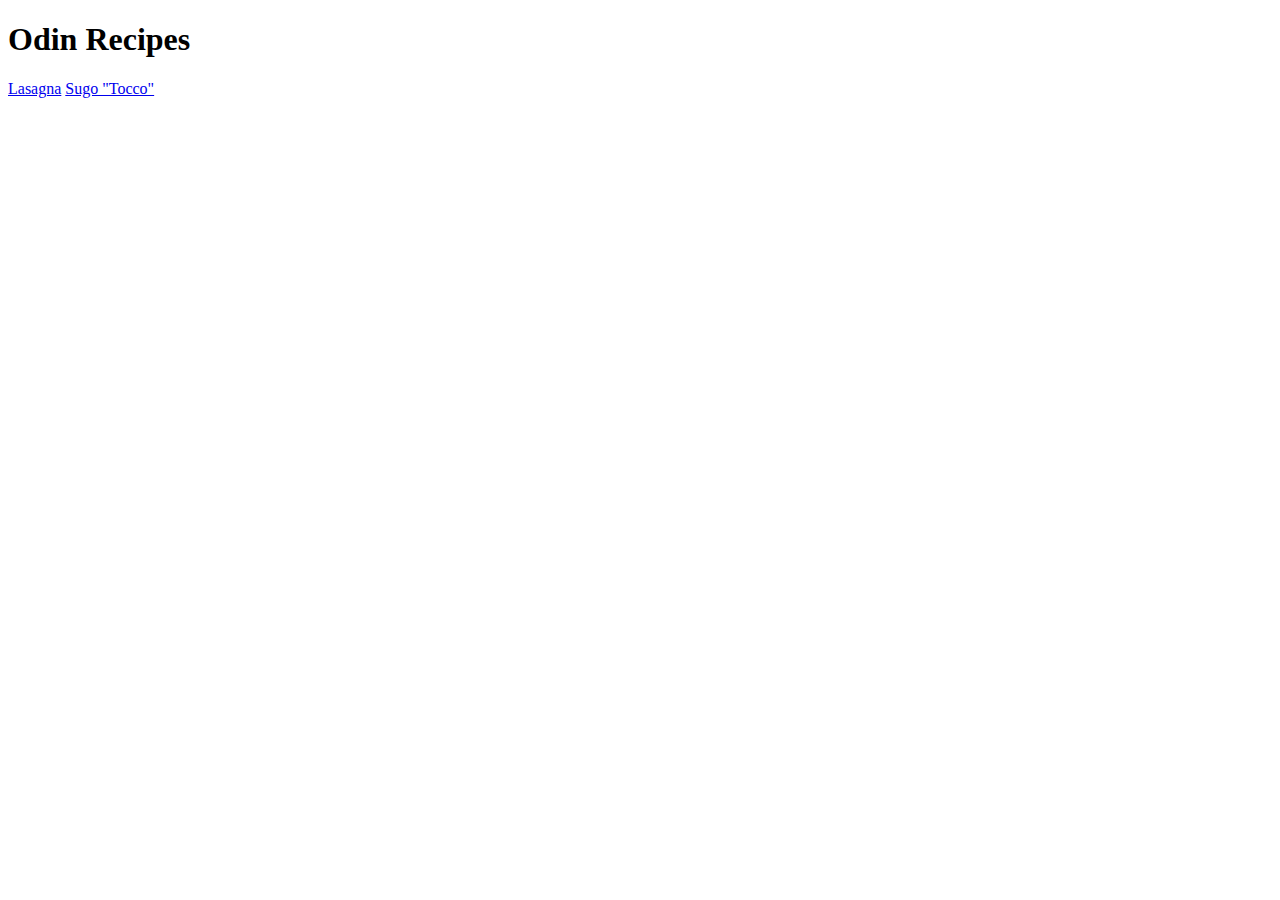
==== index.html @ 6c4b2984 "add lasagna and tocco pages" ====
<!DOCTYPE html>
<html lang="en">

<head>
    <meta charset="UTF-8">
    <meta name="viewport" content="width=device-width, initial-scale=1.0">
    <title>Odin Recipes</title>
</head>

<body>
    <h1>Odin Recipes</h1>
    <a href="recipes/lasagna.html">Lasagna</a>
    <a href="recipes/tocco.html">Sugo "Tocco"</a>

</html>
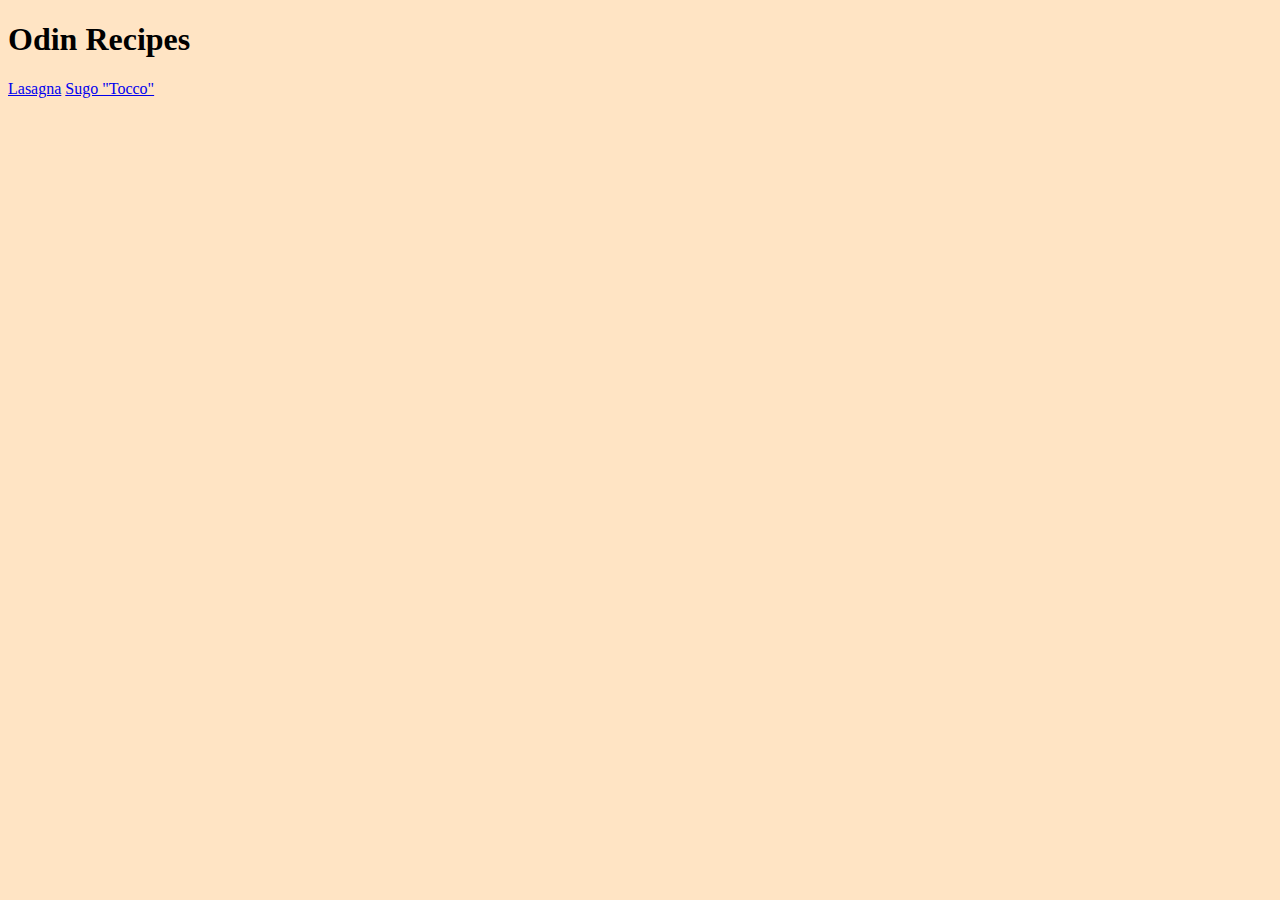
==== commit e39fa6c4: "add css" ====
--- a/index.html
+++ b/index.html
@@ -4,6 +4,7 @@
 <head>
     <meta charset="UTF-8">
     <meta name="viewport" content="width=device-width, initial-scale=1.0">
+    <link href="style.css" rel="stylesheet">
     <title>Odin Recipes</title>
 </head>
 
--- a/style.css
+++ b/style.css
@@ -0,0 +1,4 @@
+body {
+    box-sizing: border-box;
+    background-color: bisque;
+}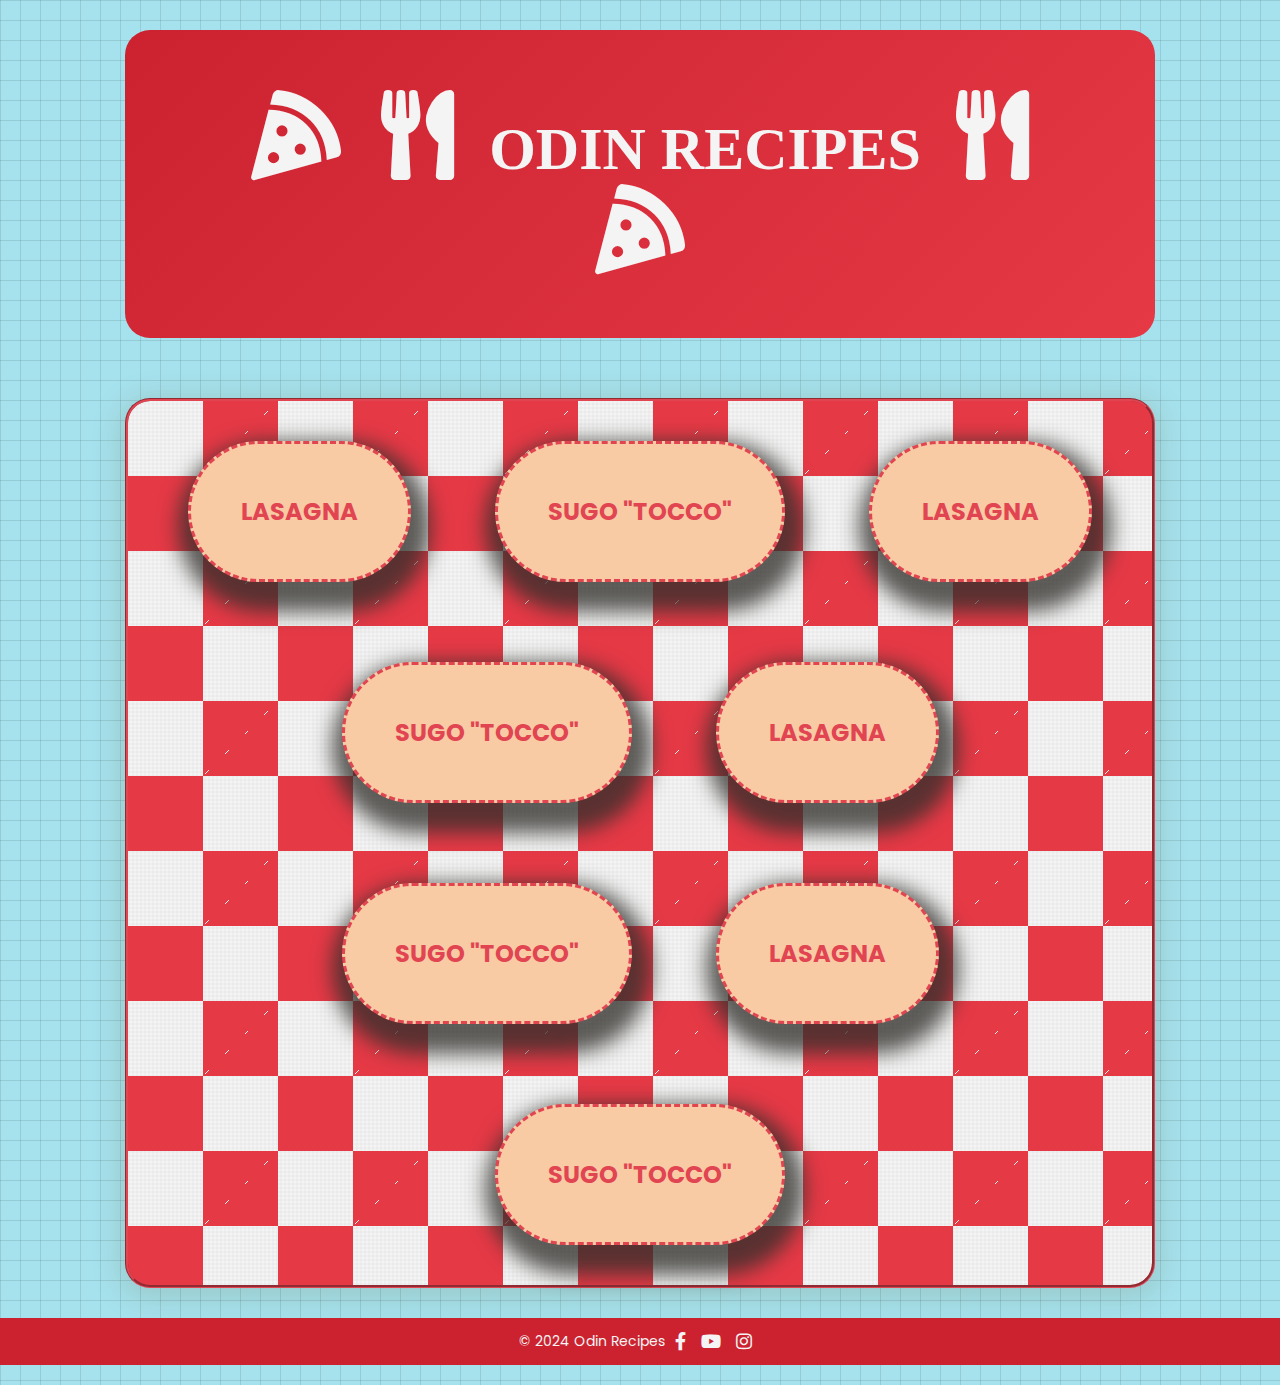
==== commit 40ace7fd: "modified css and recipes page" ====
--- a/index.html
+++ b/index.html
@@ -5,12 +5,78 @@
     <meta charset="UTF-8">
     <meta name="viewport" content="width=device-width, initial-scale=1.0">
     <link href="style.css" rel="stylesheet">
+    <link href="https://fonts.googleapis.com/css2?family=Poppins:wght@400;600&display=swap" rel="stylesheet">
+    <link rel="stylesheet" href="https://cdnjs.cloudflare.com/ajax/libs/font-awesome/5.15.4/css/all.min.css">
     <title>Odin Recipes</title>
 </head>
 
 <body>
-    <h1>Odin Recipes</h1>
-    <a href="recipes/lasagna.html">Lasagna</a>
-    <a href="recipes/tocco.html">Sugo "Tocco"</a>
+
+    <header class="main-header">
+        <h1>
+            <i class="fas fa-pizza-slice"></i></i><i class="fas fa-utensils"></i>
+            Odin Recipes
+            <i class="fas fa-utensils"></i><i class="fas fa-pizza-slice"></i>
+
+        </h1>
+    </header>
+
+    <div class="camera-body"></div>
+
+    <section class="main-section">
+
+        <div class="table-items">
+
+            <div class="recipe-list">
+
+                <div class="recipe-title">
+                    <a href="recipes/lasagna.html">Lasagna</a>
+                </div>
+                <div class="recipe-title">
+                    <a href="recipes/tocco.html">Sugo "Tocco"</a>
+                </div>
+                <div class="recipe-title">
+                    <a href="recipes/lasagna.html">Lasagna</a>
+                </div>
+                <div class="recipe-title">
+                    <a href="recipes/tocco.html">Sugo "Tocco"</a>
+                </div>
+
+                <div class="recipe-title">
+                    <a href="recipes/lasagna.html">Lasagna</a>
+                </div>
+                <div class="recipe-title">
+                    <a href="recipes/tocco.html">Sugo "Tocco"</a>
+                </div>
+                <div class="recipe-title">
+                    <a href="recipes/lasagna.html">Lasagna</a>
+                </div>
+                <div class="recipe-title">
+                    <a href="recipes/tocco.html">Sugo "Tocco"</a>
+                </div>
+
+            </div>
+        </div>
+
+
+
+
+
+
+
+
+    </section>
+    <footer class="footer">
+        <div class="footer-content">
+            <p>&copy; 2024 Odin Recipes</p>
+            <div class="social-icons">
+                <a href="#" target="_blank" class="social-icon"><i class="fab fa-facebook-f"></i></a>
+                <a href="#" target="_blank" class="social-icon"><i class="fab fa-youtube"></i></a>
+                <a href="#" target="_blank" class="social-icon"><i class="fab fa-instagram"></i></a>
+            </div>
+
+        </div>
+    </footer>
+</body>
 
 </html>--- a/style.css
+++ b/style.css
@@ -1,4 +1,373 @@
-body {
-    box-sizing: border-box;
-    background-color: bisque;
+@import url('https://fonts.googleapis.com/css2?family=Patrick+Hand&display=swap');
+
+/* ========================================
+   Global Styles
+   ======================================== */
+body {
+    box-sizing: border-box;
+    background-color: rgb(166, 226, 237);
+    background-image:
+        linear-gradient(to right, rgba(0, 0, 0, 0.1) 1px, transparent 1px),
+        linear-gradient(to bottom, rgba(0, 0, 0, 0.1) 1px, transparent 1px);
+
+    background-size: 20px 20px;
+    display: flex;
+    flex-direction: column;
+    min-height: 100vh;
+    margin: 0;
+    padding: 0;
+    overflow: auto;
+}
+
+h1 i {
+    font-size: 90px;
+    margin: 0 20px;
+}
+
+a {
+    text-decoration: none;
+    color: #e24552;
+}
+
+a:hover {
+    color: #b58a09;
+}
+
+ul,
+ol {
+    margin-left: 20px;
+}
+
+ul li,
+ol li {
+    margin-bottom: 10px;
+}
+
+/* ========================================
+   Homepage
+   ======================================== */
+
+.main-header {
+    text-align: center;
+    background: linear-gradient(135deg, #cc2230, #e63946);
+    border-radius: 25px;
+    margin: 30px 125px;
+    padding: 20px 80px;
+    font-family: 'Georgia', serif;
+    text-transform: uppercase;
+    font-size: 30px;
+    font-weight: 700;
+    color: #f4f4f4;
+}
+
+.main-section {
+    margin: 30px 125px;
+    flex-grow: 1;
+    text-align: center;
+    background-color: #f4f4f4;
+    border: #e24552;
+    border-style: groove;
+    border-radius: 25px;
+    box-shadow: 0px 5px 30px 5px rgba(80, 60, 4, 0.15);
+    background-image:
+        linear-gradient(45deg, #e63946 25%, transparent 25%),
+        linear-gradient(-45deg, #e63946 25%, transparent 25%),
+        linear-gradient(45deg, transparent 75%, #e63946 75%),
+        linear-gradient(-45deg, transparent 75%, #e63946 75%),
+        linear-gradient(0deg, rgba(0, 0, 0, 0.02) 50%, transparent 50%),
+        linear-gradient(90deg, rgba(0, 0, 0, 0.02) 50%, transparent 50%);
+    background-size: 150px 150px, 150px 150px, 150px 150px, 150px 150px, 4px 4px, 4px 4px;
+    background-position: 0 0, 0 75px, 75px -75px, -75px 0, 0 0, 0 0;
+}
+
+.recipe-title {
+    display: inline-block;
+    padding: 50px;
+    border: #e24552;
+    border-style: dashed;
+    border-radius: 88px;
+    box-shadow: 5px 15px 20px 15px rgba(48, 47, 43, 0.767);
+    text-align: center;
+    text-transform: uppercase;
+    margin: 40px;
+    background-color: rgb(248, 203, 165);
+    font-family: 'Poppins', sans-serif;
+    font-size: 24px;
+    font-weight: bold;
+}
+
+.recipe-title:hover {
+    transform: scale(1.20);
+    transition: all ease;
+}
+
+/* ========================================
+   Recipes Page
+   ======================================== */
+
+body.recipe-page {
+
+    overflow: hidden;
+    background-color: rgb(166, 226, 237);
+    /* Azzurro di base */
+    background-image:
+        linear-gradient(to right, rgba(0, 0, 0, 0.1) 1px, transparent 1px),
+        /* Linee verticali */
+        linear-gradient(to bottom, rgba(0, 0, 0, 0.1) 1px, transparent 1px);
+    /* Linee orizzontali */
+    background-size: 20px 20px;
+    /* Dimensione dei quadretti */
+    min-height: 100vh;
+    overflow: hidden;
+}
+
+.main-content {
+    display: flex;
+    gap: 10px;
+    margin: 30px 65px;
+}
+
+h2 {
+    font-size: 28px;
+    font-weight: 600;
+    color: #e63946;
+    text-transform: uppercase;
+    margin-bottom: 5px;
+    text-align: center;
+}
+
+.recipe-page-title {
+    text-align: center;
+    font-family: 'Georgia';
+    text-transform: uppercase;
+    font-size: 24px;
+    font-weight: 700;
+    color: #cc2230;
+    margin: 20px 65px;
+    padding: 20px 30px;
+    background: linear-gradient(180deg, #ffe4c4, #e9c6876b);
+    border: 3px solid #cc2230;
+    border-radius: 20px;
+    box-shadow: 0px 5px 15px rgba(0, 0, 0, 0.2),
+        inset 0px -3px 8px rgba(204, 34, 48, 0.3);
+    text-shadow: 1px 2px 3px rgba(0, 0, 0, 0.3);
+    letter-spacing: 4px;
+
+}
+
+.left,
+.right {
+    display: inline-block;
+    width: 48%;
+    padding: 10px;
+    margin-top: 5px;
+    border: 1px solid rgb(41, 41, 41);
+    border-radius: 10px;
+    background-color: white;
+    box-shadow: 0px 4px 8px rgba(0, 0, 0, 0.2);
+    font-family: 'Patrick Hand', cursive;
+    font-size: 18px;
+    color: #333;
+    overflow-y: auto;
+    height: calc(78vh - 50px);
+    background-image: linear-gradient(to bottom,
+            #f4f4f4 1px,
+            transparent 1px,
+            transparent 20px,
+            #f4f4f4 20px,
+            transparent 20px);
+    background-size: 100% 20px;
+}
+
+.left {
+    background-color: #ffffff;
+    border-left: 5px solid #cc2230;
+}
+
+.right {
+    background-color: #ffffff;
+    border-right: 5px solid #e63946;
+}
+
+.left img.sticker {
+    display: block;
+    margin: 30px auto;
+    max-width: 30%;
+    height: auto;
+    border: 2px dashed #e63946;
+    border-radius: 15px;
+    background-color: #fff;
+    box-shadow: 0 0 10px rgba(0, 0, 0, 0.1);
+}
+
+.left img.sticker:hover {
+    transform: scale(1.4);
+}
+
+/* Back to Home Button */
+.back-to-home {
+    text-align: center;
+}
+
+.home-button {
+    display: inline-flex;
+    align-items: center;
+    gap: 18px;
+    padding: 10px 20px;
+    font-family: 'Poppins', sans-serif;
+    font-size: 16px;
+    font-weight: 600;
+    color: #f4f4f4;
+    background-color: #cc2230;
+    border: 2px solid #e63946;
+    border-radius: 25px;
+    text-transform: uppercase;
+    text-decoration: none;
+    box-shadow: 3px 3px 10px rgba(0, 0, 0, 0.2);
+    transition: all 0.3s ease;
+}
+
+.home-button i {
+    margin-right: 8px;
+    font-size: 18px;
+    vertical-align: middle;
+}
+
+.home-button:hover {
+    background-color: #e63946;
+    color: #fff;
+    transform: scale(1.1);
+}
+
+/* ========================================
+   Footer
+   ======================================== */
+
+.footer {
+    background-color: #cc2230;
+    color: #f4f4f4;
+    padding: 0;
+    display: flex;
+    flex-direction: row;
+    justify-content: center;
+    text-align: center;
+    font-family: 'Poppins', sans-serif;
+    margin-bottom: 20px;
+}
+
+.footer-content {
+    display: flex;
+    flex-direction: row;
+    justify-content: center;
+    align-items: center;
+}
+
+.footer p {
+    margin: 0;
+    font-size: 14px;
+}
+
+.social-icons {
+    display: flex;
+    justify-content: center;
+    gap: 15px;
+    margin: 10px;
+}
+
+.social-icon {
+    font-size: 18px;
+    color: #f4f4f4;
+    text-decoration: none;
+    transition: color 0.3s ease;
+}
+
+.social-icon:hover {
+    color: #b58a09;
+}
+
+/* ========================================
+   Media Queries
+   ======================================== */
+
+@media screen and (max-width: 670px) {
+    body {
+        font-size: 12px;
+    }
+
+    h1,
+    h1 i {
+        font-size: 40px;
+    }
+
+    .main-header,
+    .main-section {
+        max-width: 100%;
+        margin: 0 auto;
+        padding: 5px;
+    }
+
+    .main-content {
+        flex-direction: column;
+    }
+
+    .left,
+    .right {
+        width: 100%;
+        margin: 10px 0;
+    }
+
+    .footer-content {
+        flex-direction: column;
+        gap: 10px;
+        padding-top: 5px;
+    }
+
+    .footer {
+        margin: 10px 15px;
+        border-radius: 20px;
+    }
+}
+
+@media screen and (max-width: 480px) {
+    body {
+        font-size: 10px;
+        overflow-x: hidden;
+    }
+
+    h1,
+    h1 i {
+        font-size: 24px;
+    }
+
+    .main-header,
+    .main-section {
+        margin: 0 10px;
+        padding: 10px;
+    }
+
+    .recipe-title {
+        font-size: 16px;
+        padding: 20px;
+        margin: 10px auto;
+        text-align: center;
+    }
+
+    .left,
+    .right {
+        width: 90%;
+        font-size: 12px;
+    }
+
+    .footer-content {
+        flex-direction: row;
+        align-items: center;
+    }
+
+    .social-icons {
+        gap: 5px;
+    }
+
+    .social-icon {
+        font-size: 16px;
+    }
 }